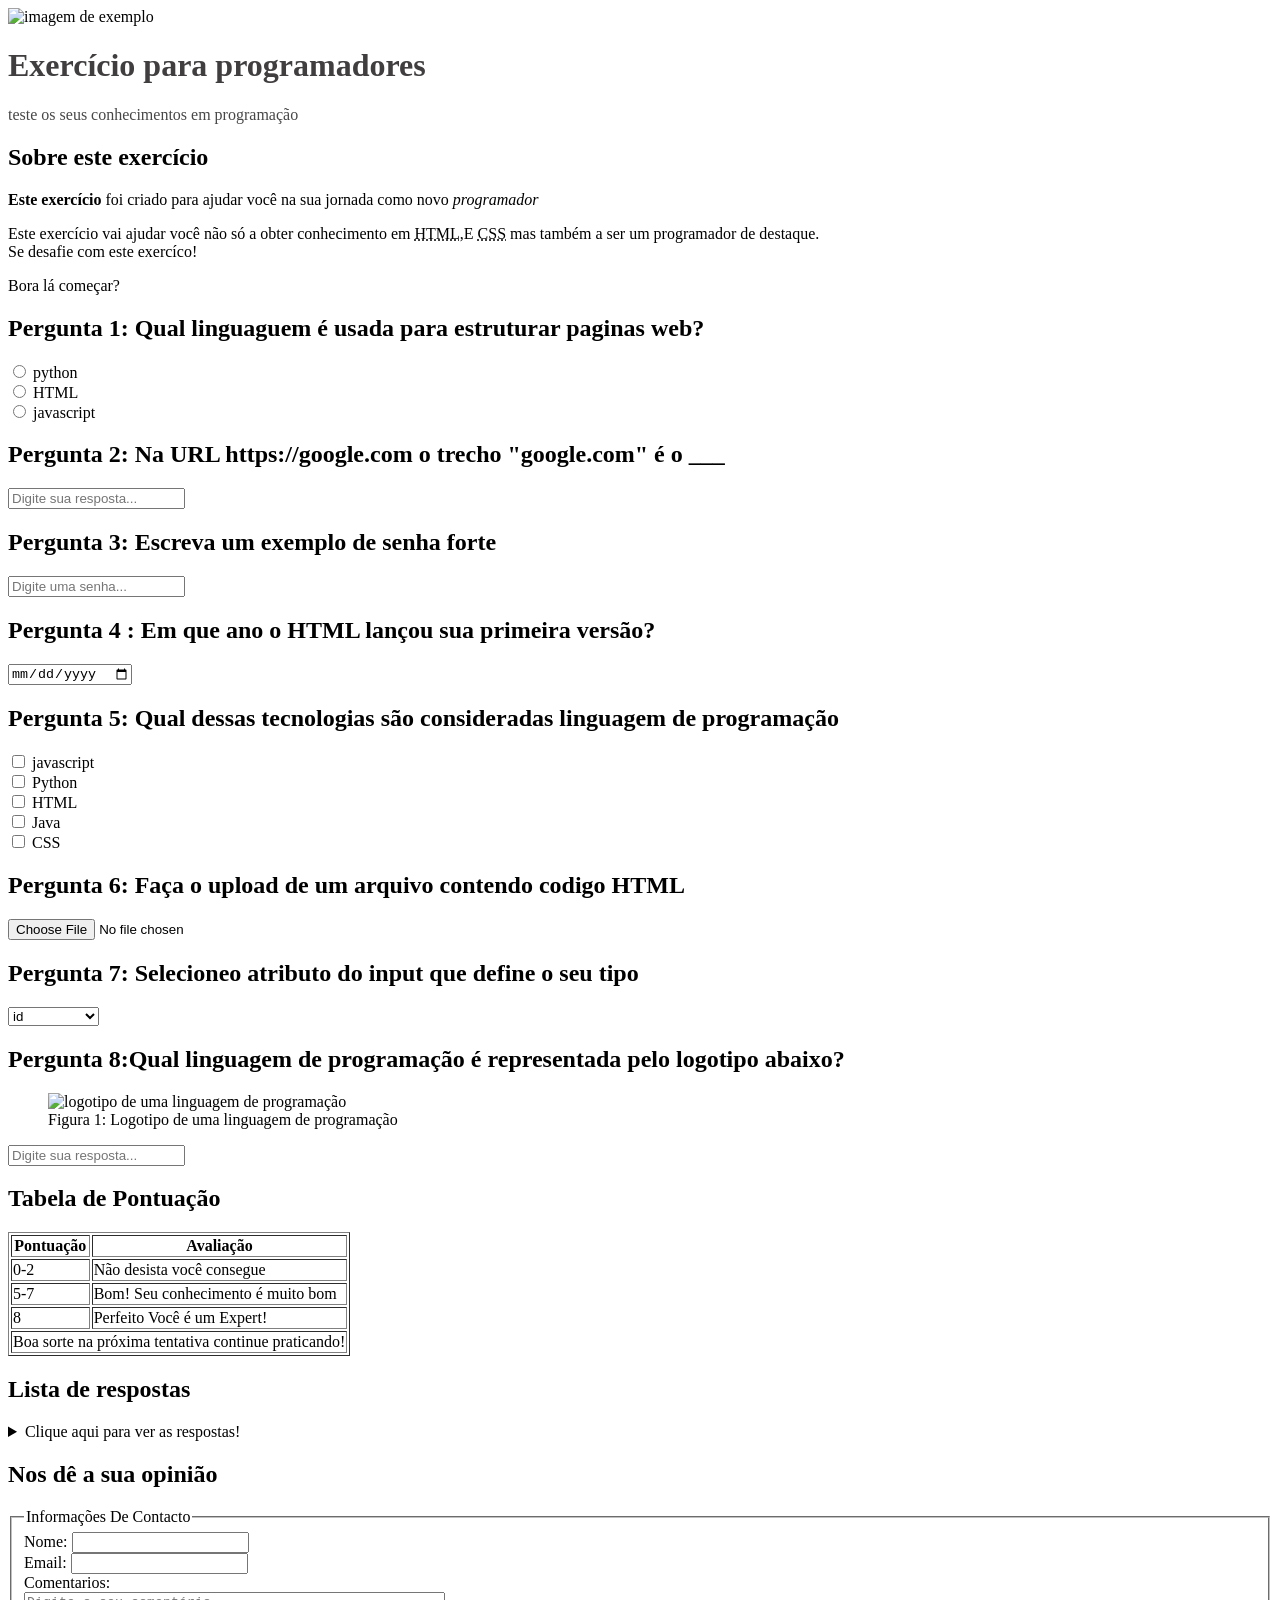
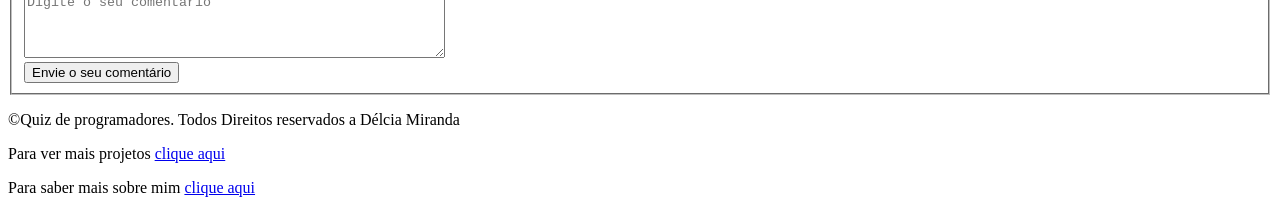
==== index.html @ cf63e983 "Add files via upload" ====
<!doctype html>
<html>
  <head>
    <title>Exercício para programadores</title>
    <meta
      name="description" content="Um exercício interativo para novos programadores"
    />
    <link rel="stylesheet" href="style.css">
  </head>
  <body>
    <header>
       <img src="progamação.png" alt="imagem de exemplo" class="header-img">
      <h1 style="color:rgb(64, 62, 62); font: size 60px; ">Exercício para programadores</h1>
      <p style="color: rgb(72, 71, 71)" >teste os seus conhecimentos em programação</p>
    </header>
    <main>
      <!--introdução as perguntas-->
      <section>
        <h2>Sobre este exercício</h2>
        <p>
          <strong>Este exercício</strong> foi criado para ajudar você na sua
          jornada como novo <em>programador</em>
        </p>
        <p>
          Este exercício vai ajudar você não só a obter conhecimento em
          <abbr title="hyper text markup language">HTML</abbr>,E
          <abbr title="cascading style sheets">CSS</abbr> mas também a ser um
          programador de destaque. <br />Se desafie com este exercíco!
        </p>
        <p>Bora lá começar?</p>
      </section>
      <!--Perguntas: multipla escolha-->
      <section>
        <h2>
          Pergunta 1: Qual linguaguem é usada para estruturar paginas web?
        </h2>
        <form>
          <input type="radio" value="python" id="p1a" name="pergunta 1" />
          <label for="p1a">python</label><br />
          <input type="radio" value="HTML" id="p1b" name="pergunta 1" />
          <label for="p1b">HTML</label><br />
          <input type="radio" value="javascript" id="p1c" name="pergunta 1" />
          <label for="p1c">javascript</label><br />
        </form>
      </section>
      <!--Pergunta 2:texto -->
      <section>
        <h2>
          Pergunta 2: Na URL https://google.com o trecho "google.com" é o ___
        </h2>
        <form>
          <input
            type="text"
            id="p2"
            name="pergunta2"
            placeholder="Digite sua resposta..."
          />
        </form>
      </section>
      <!--Pergunta 3: senha-->
      <section>
        <h2>Pergunta 3: Escreva um exemplo de senha forte</h2>
        <form>
          <input
            type="passeword"
            id="p3"
            name="pergunta3"
            placeholder="Digite uma senha..."
          />
        </form>
      </section>
      <!--Pergunta 4: -->
      <section>
        <h2>Pergunta 4 : Em que ano o HTML lançou sua primeira versão?</h2>
        <form>
          <input type="date" id="p4" name="pergunta 4" />
        </form>
      </section>
      <!--Pergunta 5-->
      <section>
        <h2>
          Pergunta 5: Qual dessas tecnologias são consideradas linguagem de
          programação
        </h2>
        <form>
          <input type="checkbox" id="p5a" name="Pergunta5" value="javascript" />
          <label for="p5a">javascript</label><br />
          <input type="checkbox" id="p5b" name="Pergunta5" value="python" />
          <label for="p5b">Python</label><br />
          <input type="checkbox" id="p5c" name="Pergunta5" value="HTML" />
          <label for="p5c">HTML</label><br />
          <input type="checkbox" id="p5d" name="Pergunta5" value="Java" />
          <label for="p5d">Java</label><br />
          <input type="checkbox" id="p5e" name="Pergunta5" value="CSS" />
          <label for="p5e">CSS</label><br />
        </form>
      </section>
      <!--Pergunta 6-->
      <section>
        <h2>Pergunta 6: Faça o upload de um arquivo contendo codigo HTML</h2>
        <form>
          <input type="file" id="p6" name="pergunta6" />
        </form>
      </section>
      <!--Pergunta 7-->
      <section>
        <h2>Pergunta 7: Selecioneo atributo do input que define o seu tipo</h2>
        <form>
          <select name="Pergunta7" id="p7">
            <option value="id">id</option>
            <option value="type">type</option>
            <option value="placeholder">placeholder</option>
            <option value="text">text</option>
          </select>
        </form>
      </section>
      <!--Pergunta 8:Imagem-->
      <section>
        <h2>Pergunta 8:Qual linguagem de programação é representada pelo logotipo abaixo?</h2>
        <figure>
          <img src="java.jpeg" alt="logotipo de uma linguagem de programação" class="content-img">
          <figcaption> Figura 1: Logotipo de uma linguagem de programação</figcaption>
          </figure>
        <input type="text" id="p8" name="pergunta8" placeholder="Digite sua resposta..."
      </section>
      <!--Tabela de Pontuação-->
      <section>
        <h2>Tabela de Pontuação</h2>
        <table border="1">
          <thead>
            <tr>
              <th>Pontuação</th>
              <th>Avaliação</th>
            </tr>
          </thead>
          <tbody>
          <tr>
            <td>0-2</td>
            <td>Não desista você consegue</td>
          </tr>
           <tr>
            <td>5-7</td>
            <td>Bom! Seu conhecimento é muito bom</td>
          </tr>
           <tr>
            <td>8</td>
            <td>Perfeito Você é um Expert!</td>
          </tr>
          </tbody>
          <tfoot>
            <tr>
              <td colspan="2"> Boa sorte na próxima tentativa continue praticando!</td> 
            </tr>
          </tfoot>
        </table>
      </section>
      <!--Listas de respostas-->
    <section>
        <h2>Lista de respostas</h2>
       <details>
        <summary>Clique aqui para ver as respostas!</summary>
         <ol>
          <li>HTML</li>
          <li>Dominio</li>
          <li>JScard23@</li>
          <li>1991</li>
          <li>Javascrip e Java</li>
          <li>Arquivo deve ter extenção .html</li>
          <li>Type</li>
           <li>A imagem é o logotipo da linguagem Java</li>
        </ol>
        </details>
    </section>
    <!--Formulário-->
    <section>
      <h2> Nos dê a sua opinião</h2>
      <form>
        <fieldset>
          <legend>Informações De Contacto</legend>
  <label for="nome">Nome:</label> 
<input type="text" id="nome" name="nome"><br>
<label for="email">Email:</label> 
<input type="email" id="email" name="email"><br>
<label for="Comentarios">Comentarios:</label> <br>
<textarea id="Comentarios" name="Comentarios" rows="4" cols="50" placeholder="Digite o seu comentário"></textarea><br>
<button onclick="alert('COMENTARIO ENVIADO')" > Envie o seu comentário</button>
       </fieldset>
      </form>
    </section>
    </main>
    <footer>
      <P class="footer-p">&copy;Quiz de programadores. Todos Direitos reservados a Délcia Miranda </P>
      <p class="footer-a">Para ver mais projetos <a href="https://github.com/delciamiranda24-cmyk" target="_blank"> clique aqui</a></p>
      <p class="footer-a">Para saber mais sobre mim <a href="http://127.0.0.1:5500/CV%20ONLINE.html" target="_blank"> clique aqui</a></p>
    </footer>
  </body>
</html>
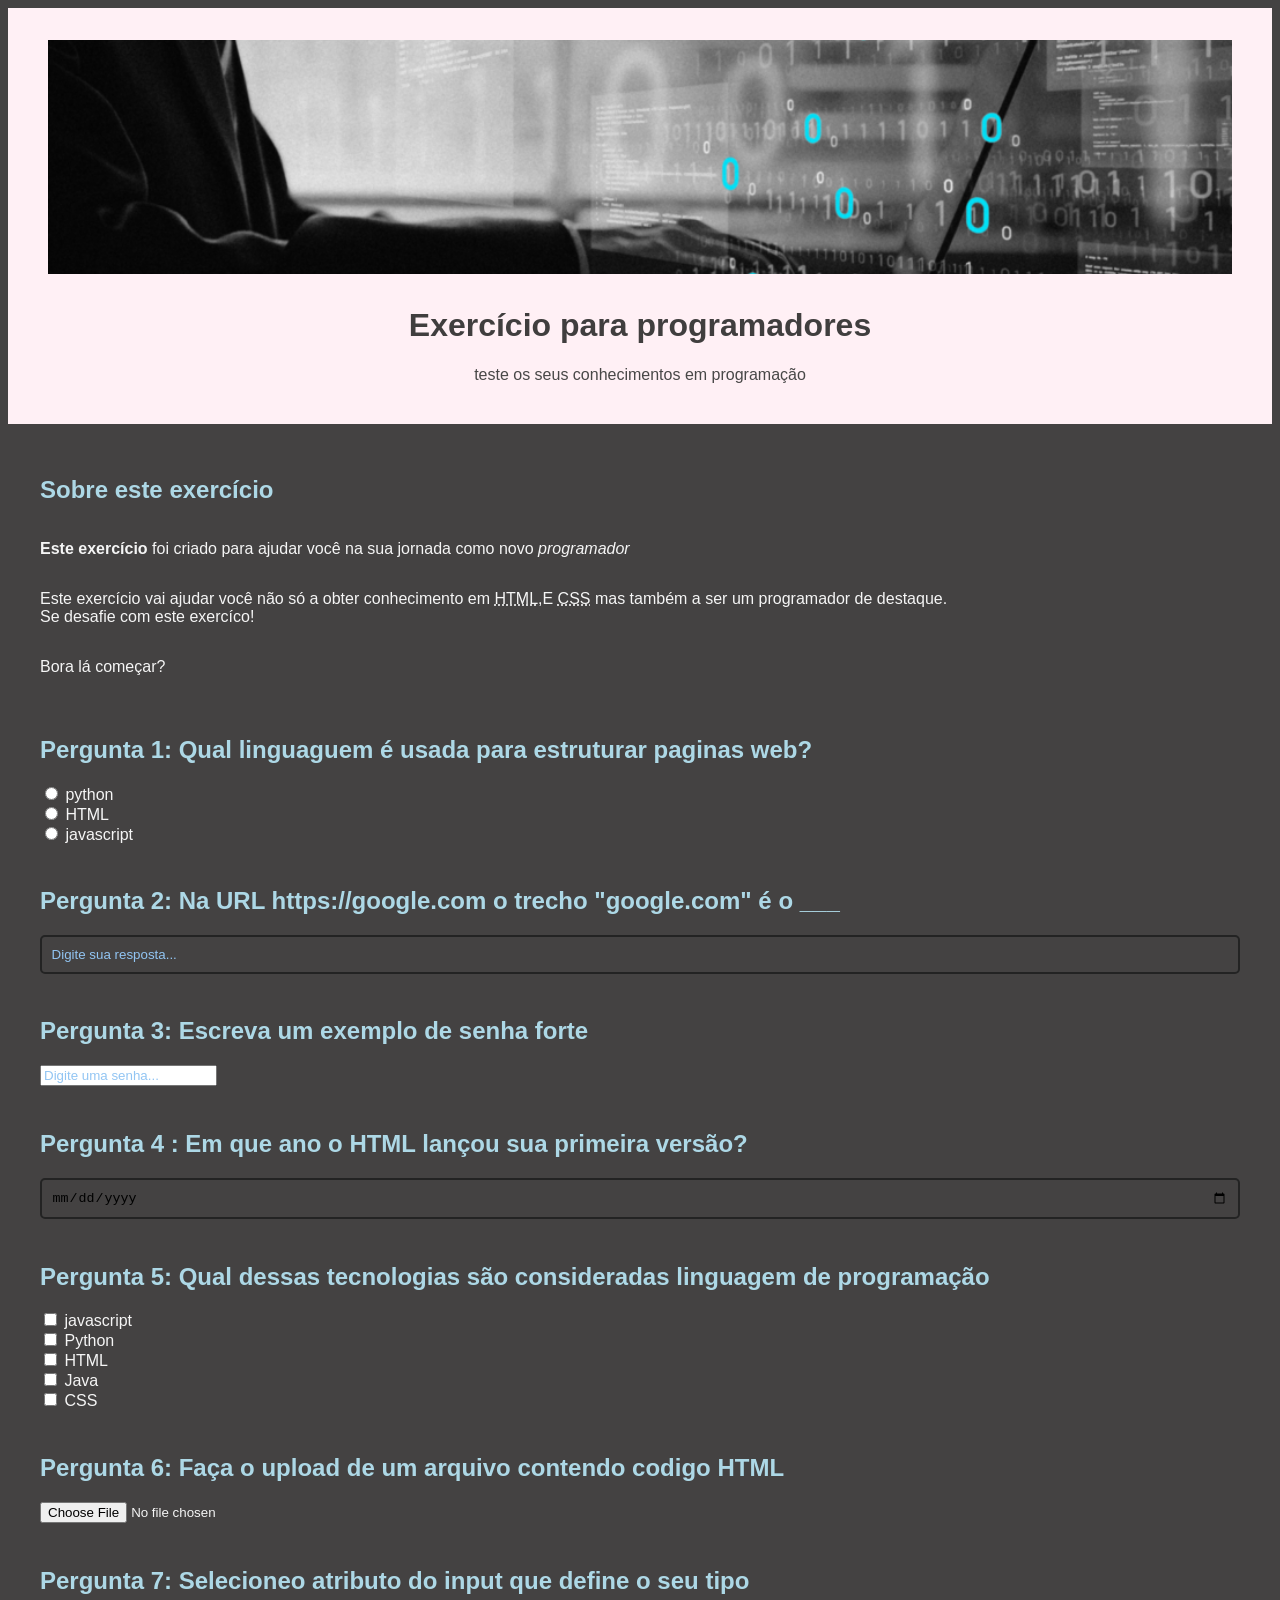
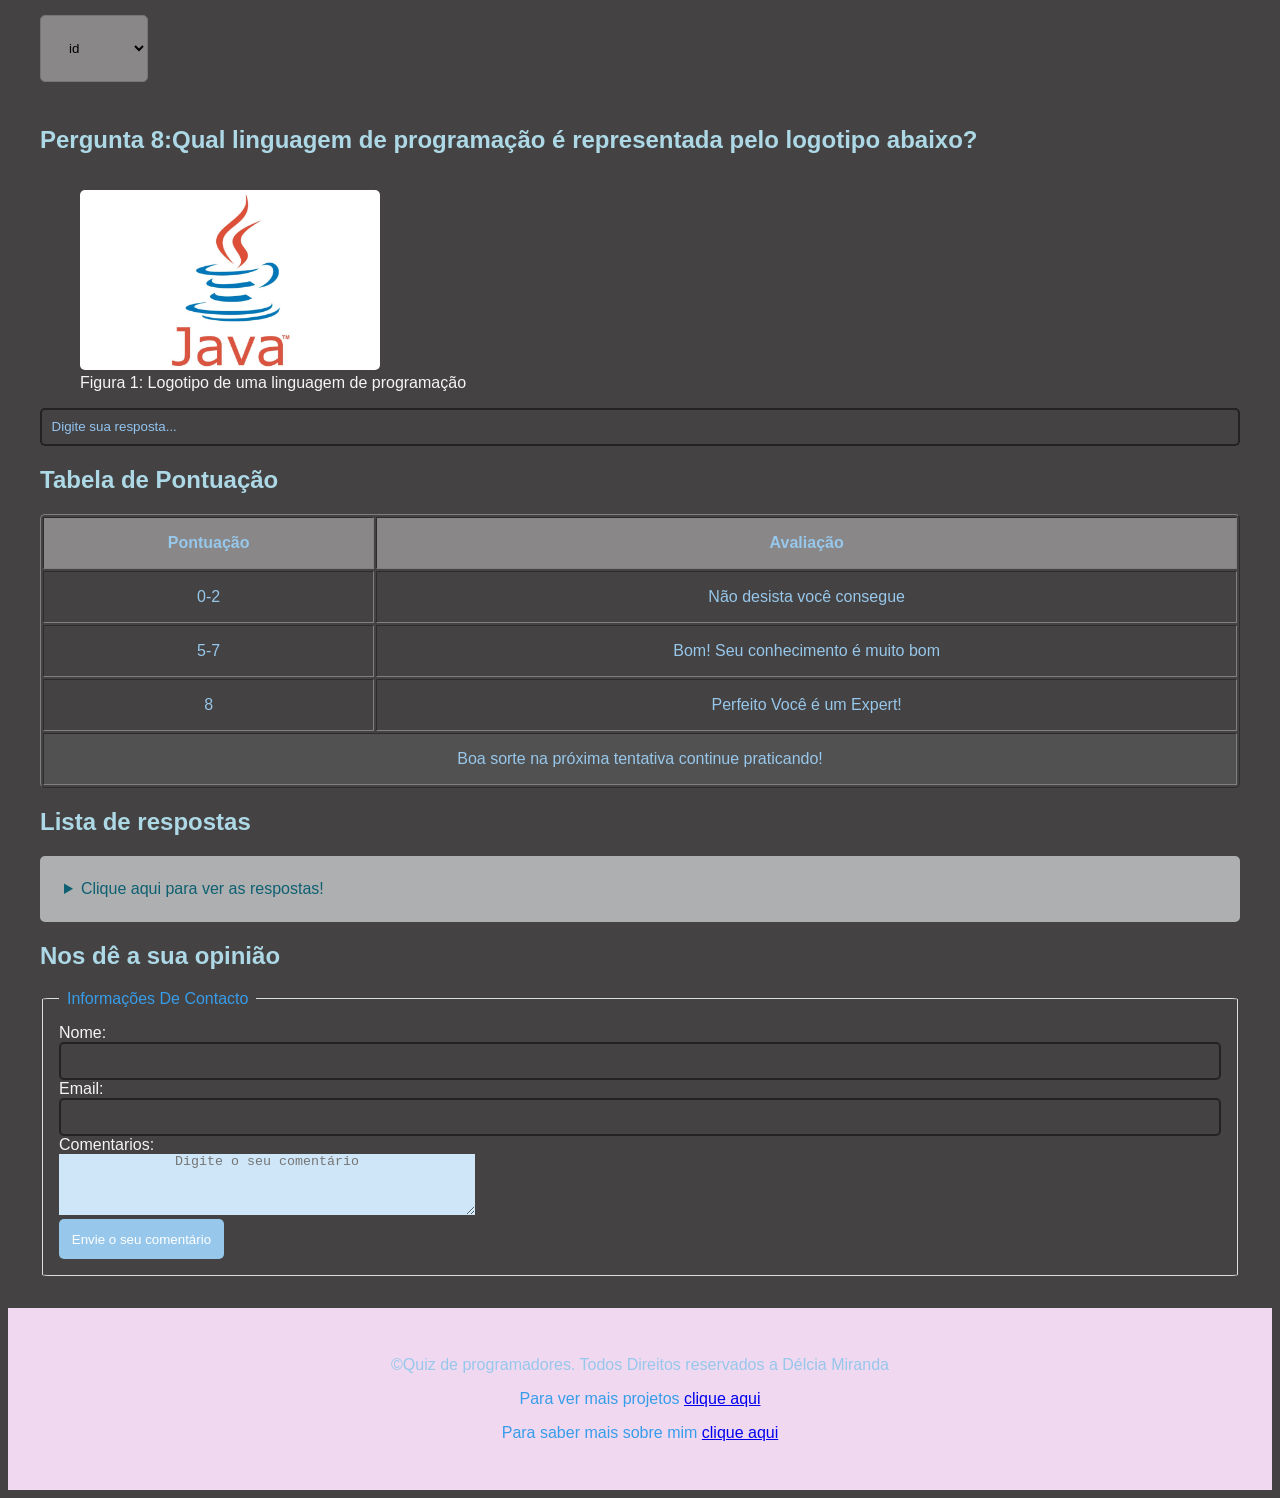
==== commit 111ddfb6: "primeiro commit" ====
--- a/index.html
+++ b/index.html
@@ -1,197 +1,197 @@
-<!doctype html>
-<html>
-  <head>
-    <title>Exercício para programadores</title>
-    <meta
-      name="description" content="Um exercício interativo para novos programadores"
-    />
-    <link rel="stylesheet" href="style.css">
-  </head>
-  <body>
-    <header>
-       <img src="progamação.png" alt="imagem de exemplo" class="header-img">
-      <h1 style="color:rgb(64, 62, 62); font: size 60px; ">Exercício para programadores</h1>
-      <p style="color: rgb(72, 71, 71)" >teste os seus conhecimentos em programação</p>
-    </header>
-    <main>
-      <!--introdução as perguntas-->
-      <section>
-        <h2>Sobre este exercício</h2>
-        <p>
-          <strong>Este exercício</strong> foi criado para ajudar você na sua
-          jornada como novo <em>programador</em>
-        </p>
-        <p>
-          Este exercício vai ajudar você não só a obter conhecimento em
-          <abbr title="hyper text markup language">HTML</abbr>,E
-          <abbr title="cascading style sheets">CSS</abbr> mas também a ser um
-          programador de destaque. <br />Se desafie com este exercíco!
-        </p>
-        <p>Bora lá começar?</p>
-      </section>
-      <!--Perguntas: multipla escolha-->
-      <section>
-        <h2>
-          Pergunta 1: Qual linguaguem é usada para estruturar paginas web?
-        </h2>
-        <form>
-          <input type="radio" value="python" id="p1a" name="pergunta 1" />
-          <label for="p1a">python</label><br />
-          <input type="radio" value="HTML" id="p1b" name="pergunta 1" />
-          <label for="p1b">HTML</label><br />
-          <input type="radio" value="javascript" id="p1c" name="pergunta 1" />
-          <label for="p1c">javascript</label><br />
-        </form>
-      </section>
-      <!--Pergunta 2:texto -->
-      <section>
-        <h2>
-          Pergunta 2: Na URL https://google.com o trecho "google.com" é o ___
-        </h2>
-        <form>
-          <input
-            type="text"
-            id="p2"
-            name="pergunta2"
-            placeholder="Digite sua resposta..."
-          />
-        </form>
-      </section>
-      <!--Pergunta 3: senha-->
-      <section>
-        <h2>Pergunta 3: Escreva um exemplo de senha forte</h2>
-        <form>
-          <input
-            type="passeword"
-            id="p3"
-            name="pergunta3"
-            placeholder="Digite uma senha..."
-          />
-        </form>
-      </section>
-      <!--Pergunta 4: -->
-      <section>
-        <h2>Pergunta 4 : Em que ano o HTML lançou sua primeira versão?</h2>
-        <form>
-          <input type="date" id="p4" name="pergunta 4" />
-        </form>
-      </section>
-      <!--Pergunta 5-->
-      <section>
-        <h2>
-          Pergunta 5: Qual dessas tecnologias são consideradas linguagem de
-          programação
-        </h2>
-        <form>
-          <input type="checkbox" id="p5a" name="Pergunta5" value="javascript" />
-          <label for="p5a">javascript</label><br />
-          <input type="checkbox" id="p5b" name="Pergunta5" value="python" />
-          <label for="p5b">Python</label><br />
-          <input type="checkbox" id="p5c" name="Pergunta5" value="HTML" />
-          <label for="p5c">HTML</label><br />
-          <input type="checkbox" id="p5d" name="Pergunta5" value="Java" />
-          <label for="p5d">Java</label><br />
-          <input type="checkbox" id="p5e" name="Pergunta5" value="CSS" />
-          <label for="p5e">CSS</label><br />
-        </form>
-      </section>
-      <!--Pergunta 6-->
-      <section>
-        <h2>Pergunta 6: Faça o upload de um arquivo contendo codigo HTML</h2>
-        <form>
-          <input type="file" id="p6" name="pergunta6" />
-        </form>
-      </section>
-      <!--Pergunta 7-->
-      <section>
-        <h2>Pergunta 7: Selecioneo atributo do input que define o seu tipo</h2>
-        <form>
-          <select name="Pergunta7" id="p7">
-            <option value="id">id</option>
-            <option value="type">type</option>
-            <option value="placeholder">placeholder</option>
-            <option value="text">text</option>
-          </select>
-        </form>
-      </section>
-      <!--Pergunta 8:Imagem-->
-      <section>
-        <h2>Pergunta 8:Qual linguagem de programação é representada pelo logotipo abaixo?</h2>
-        <figure>
-          <img src="java.jpeg" alt="logotipo de uma linguagem de programação" class="content-img">
-          <figcaption> Figura 1: Logotipo de uma linguagem de programação</figcaption>
-          </figure>
-        <input type="text" id="p8" name="pergunta8" placeholder="Digite sua resposta..."
-      </section>
-      <!--Tabela de Pontuação-->
-      <section>
-        <h2>Tabela de Pontuação</h2>
-        <table border="1">
-          <thead>
-            <tr>
-              <th>Pontuação</th>
-              <th>Avaliação</th>
-            </tr>
-          </thead>
-          <tbody>
-          <tr>
-            <td>0-2</td>
-            <td>Não desista você consegue</td>
-          </tr>
-           <tr>
-            <td>5-7</td>
-            <td>Bom! Seu conhecimento é muito bom</td>
-          </tr>
-           <tr>
-            <td>8</td>
-            <td>Perfeito Você é um Expert!</td>
-          </tr>
-          </tbody>
-          <tfoot>
-            <tr>
-              <td colspan="2"> Boa sorte na próxima tentativa continue praticando!</td> 
-            </tr>
-          </tfoot>
-        </table>
-      </section>
-      <!--Listas de respostas-->
-    <section>
-        <h2>Lista de respostas</h2>
-       <details>
-        <summary>Clique aqui para ver as respostas!</summary>
-         <ol>
-          <li>HTML</li>
-          <li>Dominio</li>
-          <li>JScard23@</li>
-          <li>1991</li>
-          <li>Javascrip e Java</li>
-          <li>Arquivo deve ter extenção .html</li>
-          <li>Type</li>
-           <li>A imagem é o logotipo da linguagem Java</li>
-        </ol>
-        </details>
-    </section>
-    <!--Formulário-->
-    <section>
-      <h2> Nos dê a sua opinião</h2>
-      <form>
-        <fieldset>
-          <legend>Informações De Contacto</legend>
-  <label for="nome">Nome:</label> 
-<input type="text" id="nome" name="nome"><br>
-<label for="email">Email:</label> 
-<input type="email" id="email" name="email"><br>
-<label for="Comentarios">Comentarios:</label> <br>
-<textarea id="Comentarios" name="Comentarios" rows="4" cols="50" placeholder="Digite o seu comentário"></textarea><br>
-<button onclick="alert('COMENTARIO ENVIADO')" > Envie o seu comentário</button>
-       </fieldset>
-      </form>
-    </section>
-    </main>
-    <footer>
-      <P class="footer-p">&copy;Quiz de programadores. Todos Direitos reservados a Délcia Miranda </P>
-      <p class="footer-a">Para ver mais projetos <a href="https://github.com/delciamiranda24-cmyk" target="_blank"> clique aqui</a></p>
-      <p class="footer-a">Para saber mais sobre mim <a href="http://127.0.0.1:5500/CV%20ONLINE.html" target="_blank"> clique aqui</a></p>
-    </footer>
-  </body>
-</html>
+<!doctype html>
+<html>
+  <head>
+    <title>Exercício para programadores</title>
+    <meta
+      name="description" content="Um exercício interativo para novos programadores"
+    />
+    <link rel="stylesheet" href="style.css">
+  </head>
+  <body>
+    <header>
+       <img src="progamação.png" alt="imagem de exemplo" class="header-img">
+      <h1 style="color:rgb(64, 62, 62); font: size 60px; ">Exercício para programadores</h1>
+      <p style="color: rgb(72, 71, 71)" >teste os seus conhecimentos em programação</p>
+    </header>
+    <main>
+      <!--introdução as perguntas-->
+      <section>
+        <h2>Sobre este exercício</h2>
+        <p>
+          <strong>Este exercício</strong> foi criado para ajudar você na sua
+          jornada como novo <em>programador</em>
+        </p>
+        <p>
+          Este exercício vai ajudar você não só a obter conhecimento em
+          <abbr title="hyper text markup language">HTML</abbr>,E
+          <abbr title="cascading style sheets">CSS</abbr> mas também a ser um
+          programador de destaque. <br />Se desafie com este exercíco!
+        </p>
+        <p>Bora lá começar?</p>
+      </section>
+      <!--Perguntas: multipla escolha-->
+      <section>
+        <h2>
+          Pergunta 1: Qual linguaguem é usada para estruturar paginas web?
+        </h2>
+        <form>
+          <input type="radio" value="python" id="p1a" name="pergunta 1" />
+          <label for="p1a">python</label><br />
+          <input type="radio" value="HTML" id="p1b" name="pergunta 1" />
+          <label for="p1b">HTML</label><br />
+          <input type="radio" value="javascript" id="p1c" name="pergunta 1" />
+          <label for="p1c">javascript</label><br />
+        </form>
+      </section>
+      <!--Pergunta 2:texto -->
+      <section>
+        <h2>
+          Pergunta 2: Na URL https://google.com o trecho "google.com" é o ___
+        </h2>
+        <form>
+          <input
+            type="text"
+            id="p2"
+            name="pergunta2"
+            placeholder="Digite sua resposta..."
+          />
+        </form>
+      </section>
+      <!--Pergunta 3: senha-->
+      <section>
+        <h2>Pergunta 3: Escreva um exemplo de senha forte</h2>
+        <form>
+          <input
+            type="passeword"
+            id="p3"
+            name="pergunta3"
+            placeholder="Digite uma senha..."
+          />
+        </form>
+      </section>
+      <!--Pergunta 4: -->
+      <section>
+        <h2>Pergunta 4 : Em que ano o HTML lançou sua primeira versão?</h2>
+        <form>
+          <input type="date" id="p4" name="pergunta 4" />
+        </form>
+      </section>
+      <!--Pergunta 5-->
+      <section>
+        <h2>
+          Pergunta 5: Qual dessas tecnologias são consideradas linguagem de
+          programação
+        </h2>
+        <form>
+          <input type="checkbox" id="p5a" name="Pergunta5" value="javascript" />
+          <label for="p5a">javascript</label><br />
+          <input type="checkbox" id="p5b" name="Pergunta5" value="python" />
+          <label for="p5b">Python</label><br />
+          <input type="checkbox" id="p5c" name="Pergunta5" value="HTML" />
+          <label for="p5c">HTML</label><br />
+          <input type="checkbox" id="p5d" name="Pergunta5" value="Java" />
+          <label for="p5d">Java</label><br />
+          <input type="checkbox" id="p5e" name="Pergunta5" value="CSS" />
+          <label for="p5e">CSS</label><br />
+        </form>
+      </section>
+      <!--Pergunta 6-->
+      <section>
+        <h2>Pergunta 6: Faça o upload de um arquivo contendo codigo HTML</h2>
+        <form>
+          <input type="file" id="p6" name="pergunta6" />
+        </form>
+      </section>
+      <!--Pergunta 7-->
+      <section>
+        <h2>Pergunta 7: Selecioneo atributo do input que define o seu tipo</h2>
+        <form>
+          <select name="Pergunta7" id="p7">
+            <option value="id">id</option>
+            <option value="type">type</option>
+            <option value="placeholder">placeholder</option>
+            <option value="text">text</option>
+          </select>
+        </form>
+      </section>
+      <!--Pergunta 8:Imagem-->
+      <section>
+        <h2>Pergunta 8:Qual linguagem de programação é representada pelo logotipo abaixo?</h2>
+        <figure>
+          <img src="java.jpeg" alt="logotipo de uma linguagem de programação" class="content-img">
+          <figcaption> Figura 1: Logotipo de uma linguagem de programação</figcaption>
+          </figure>
+        <input type="text" id="p8" name="pergunta8" placeholder="Digite sua resposta..."
+      </section>
+      <!--Tabela de Pontuação-->
+      <section>
+        <h2>Tabela de Pontuação</h2>
+        <table border="1">
+          <thead>
+            <tr>
+              <th>Pontuação</th>
+              <th>Avaliação</th>
+            </tr>
+          </thead>
+          <tbody>
+          <tr>
+            <td>0-2</td>
+            <td>Não desista você consegue</td>
+          </tr>
+           <tr>
+            <td>5-7</td>
+            <td>Bom! Seu conhecimento é muito bom</td>
+          </tr>
+           <tr>
+            <td>8</td>
+            <td>Perfeito Você é um Expert!</td>
+          </tr>
+          </tbody>
+          <tfoot>
+            <tr>
+              <td colspan="2"> Boa sorte na próxima tentativa continue praticando!</td> 
+            </tr>
+          </tfoot>
+        </table>
+      </section>
+      <!--Listas de respostas-->
+    <section>
+        <h2>Lista de respostas</h2>
+       <details>
+        <summary>Clique aqui para ver as respostas!</summary>
+         <ol>
+          <li>HTML</li>
+          <li>Dominio</li>
+          <li>JScard23@</li>
+          <li>1991</li>
+          <li>Javascrip e Java</li>
+          <li>Arquivo deve ter extenção .html</li>
+          <li>Type</li>
+           <li>A imagem é o logotipo da linguagem Java</li>
+        </ol>
+        </details>
+    </section>
+    <!--Formulário-->
+    <section>
+      <h2> Nos dê a sua opinião</h2>
+      <form>
+        <fieldset>
+          <legend>Informações De Contacto</legend>
+  <label for="nome">Nome:</label> 
+<input type="text" id="nome" name="nome"><br>
+<label for="email">Email:</label> 
+<input type="email" id="email" name="email"><br>
+<label for="Comentarios">Comentarios:</label> <br>
+<textarea id="Comentarios" name="Comentarios" rows="4" cols="50" placeholder="Digite o seu comentário"></textarea><br>
+<button onclick="alert('COMENTARIO ENVIADO')" > Envie o seu comentário</button>
+       </fieldset>
+      </form>
+    </section>
+    </main>
+    <footer>
+      <P class="footer-p">&copy;Quiz de programadores. Todos Direitos reservados a Délcia Miranda </P>
+      <p class="footer-a">Para ver mais projetos <a href="https://github.com/delciamiranda24-cmyk" target="_blank"> clique aqui</a></p>
+      <p class="footer-a">Para saber mais sobre mim <a href="http://127.0.0.1:5500/CV%20ONLINE.html" target="_blank"> clique aqui</a></p>
+    </footer>
+  </body>
+</html>
--- a/style.css
+++ b/style.css
@@ -0,0 +1,143 @@
+* {
+  margin: 1;
+  padding: 2;
+  box-sizing: border-box;
+}
+body {
+  background-color: rgb(68, 66, 66);
+  color: whitesmoke;
+  font-family: Arial, Helvetica, sans-serif;
+  font-weight: 400;
+}
+header {
+  padding: 1.5rem;
+  background-color: lavenderblush;
+  text-align: center;
+}
+.header-img {
+  width: 1200px;
+  height: 250px;
+  object-fit: cover;
+  padding: 0.5rem;
+}
+figure .content-img {
+  width: 300px;
+  height: auto;
+}
+main {
+  padding: 2rem;
+  display: flex;
+  flex-direction: column;
+  gap: 1.5rem;
+}
+section {
+  display: flex;
+  flex-direction: column;
+}
+h2 {
+  color: lightblue;
+  font: size 1.2em;
+}
+input[type="radio"],
+input[type="checkbox"] {
+  accent-color: #232323;
+}
+input[type="text"],
+input[type="password"],
+input[type="date"],
+input[type="email"] {
+  width: 100%;
+  padding: 0.6rem;
+  border: 2px solid #232323;
+  outline: none;
+  border-radius: 5px;
+  background-color: transparent;
+}
+input::placeholder {
+  color: rgb(146, 197, 243);
+}
+select {
+  cursor: pointer;
+  background-color: #898787;
+  border-radius: 5px;
+  padding: 1.5rem;
+  width: 9%;
+}
+img {
+  width: 5rem;
+  border-radius: 5px;
+}
+table {
+  width: 100%;
+  border-radius: 5px;
+}
+th {
+  background-color: #898787;
+  padding: 1rem;
+  color: #97c7eb;
+  text-align: center;
+}
+td {
+  color: #97c7eb;
+  padding: 1rem;
+  text-align: center;
+}
+tfoot td {
+  background-color: #525151;
+  padding: 1rem;
+  color: #97c7eb;
+  text-align: center;
+}
+details {
+  background-color: #adafb0;
+  border-radius: 5px;
+  padding: 1rem;
+}
+summary {
+  color: #0e6072;
+  margin: 0.5rem;
+  cursor: pointer;
+}
+ol {
+  margin-left: 1.5rem;
+  color: #dcdfe0;
+}
+ol li {
+  padding: 0.2rem;
+}
+fieldset {
+  border: 0.5px solid #dcdfe0;
+  border-radius: 0.5%;
+  padding: 1rem;
+}
+legend {
+  color: #379dea;
+  padding: 0 0.5rem;
+}
+textarea {
+  background-color: #cee6f8;
+  border: #379dea;
+  outline: none;
+  text-align: center;
+  padding: 0.5px;
+}
+button {
+  border: none;
+  padding: 0.8rem;
+  background-color: #97c7eb;
+  color: #ffffff;
+  border-radius: 5px;
+  cursor: pointer;
+}
+footer {
+  background-color: rgb(240, 217, 240);
+  padding: 2rem;
+  text-align: center;
+}
+.footer-p {
+  color: #97c7eb;
+}
+.footer-a {
+  text-decoration: #cee6f8;
+  color: #379dea;
+}
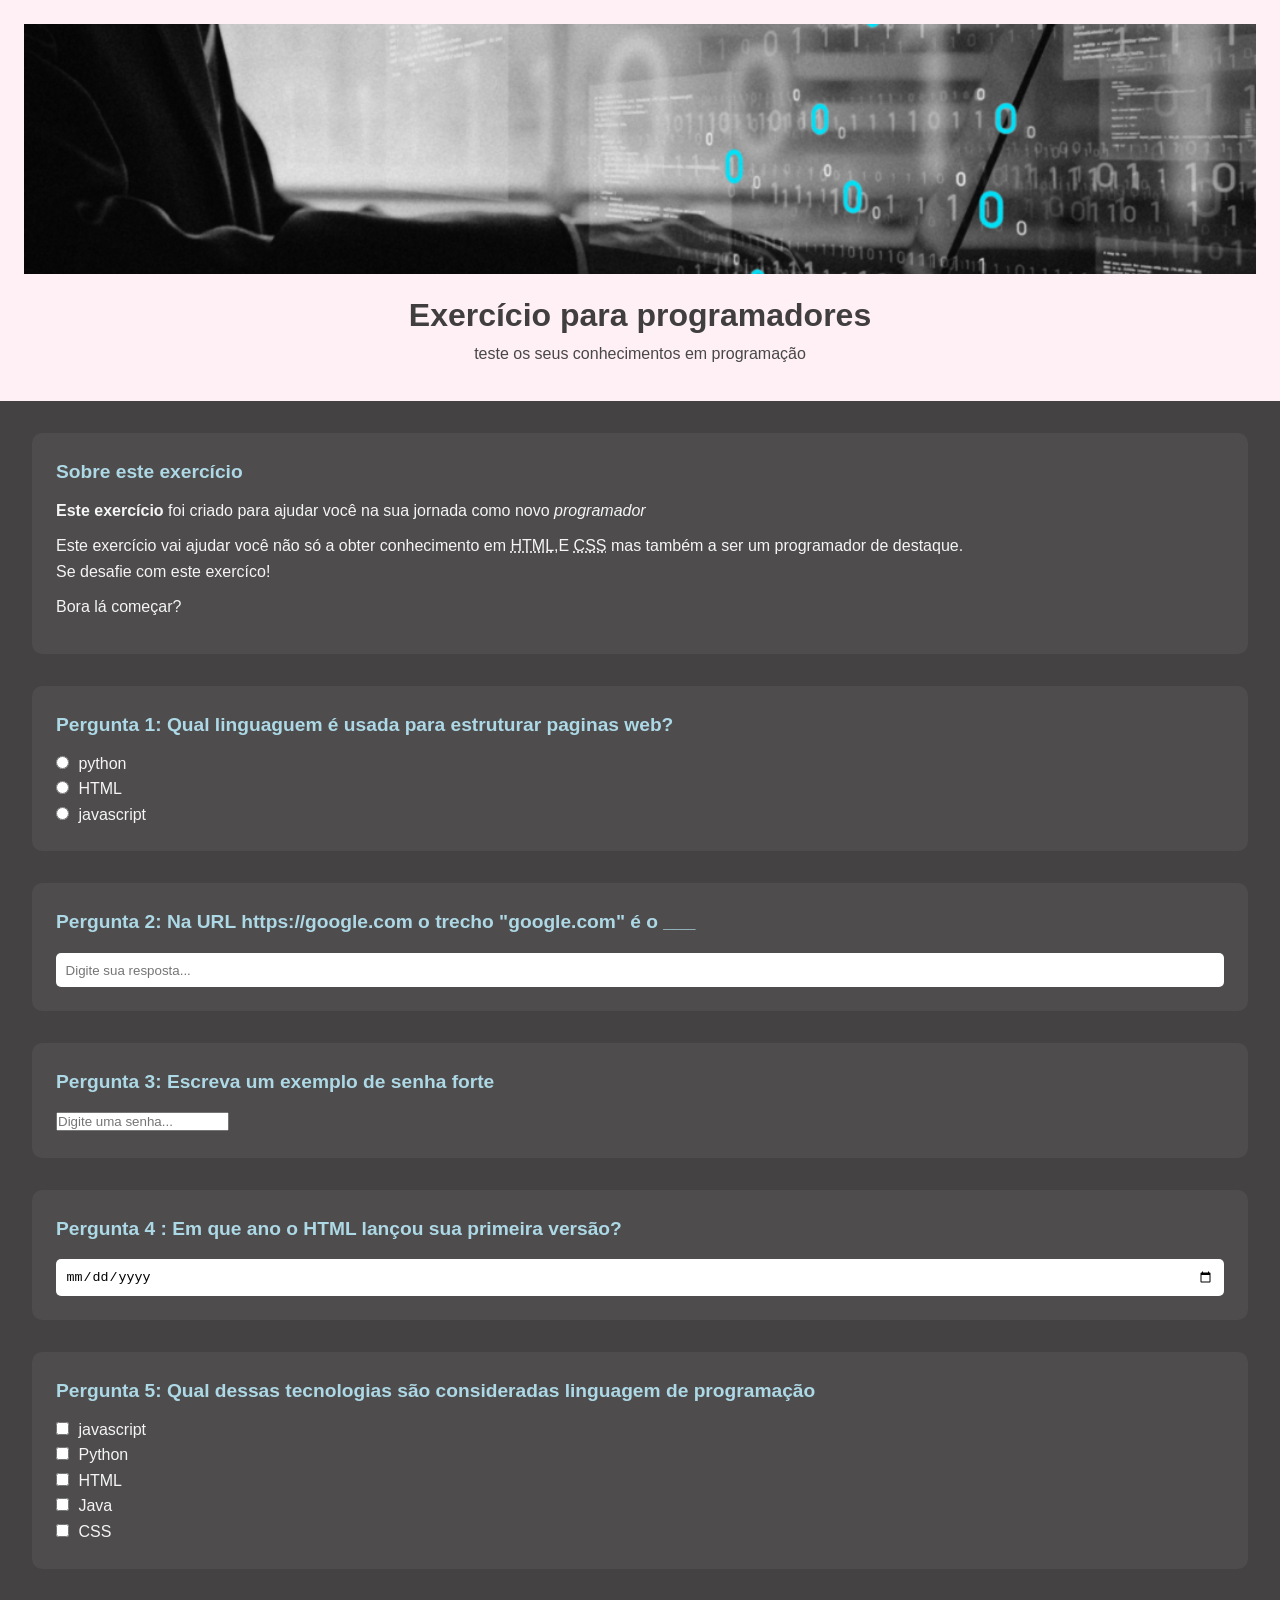
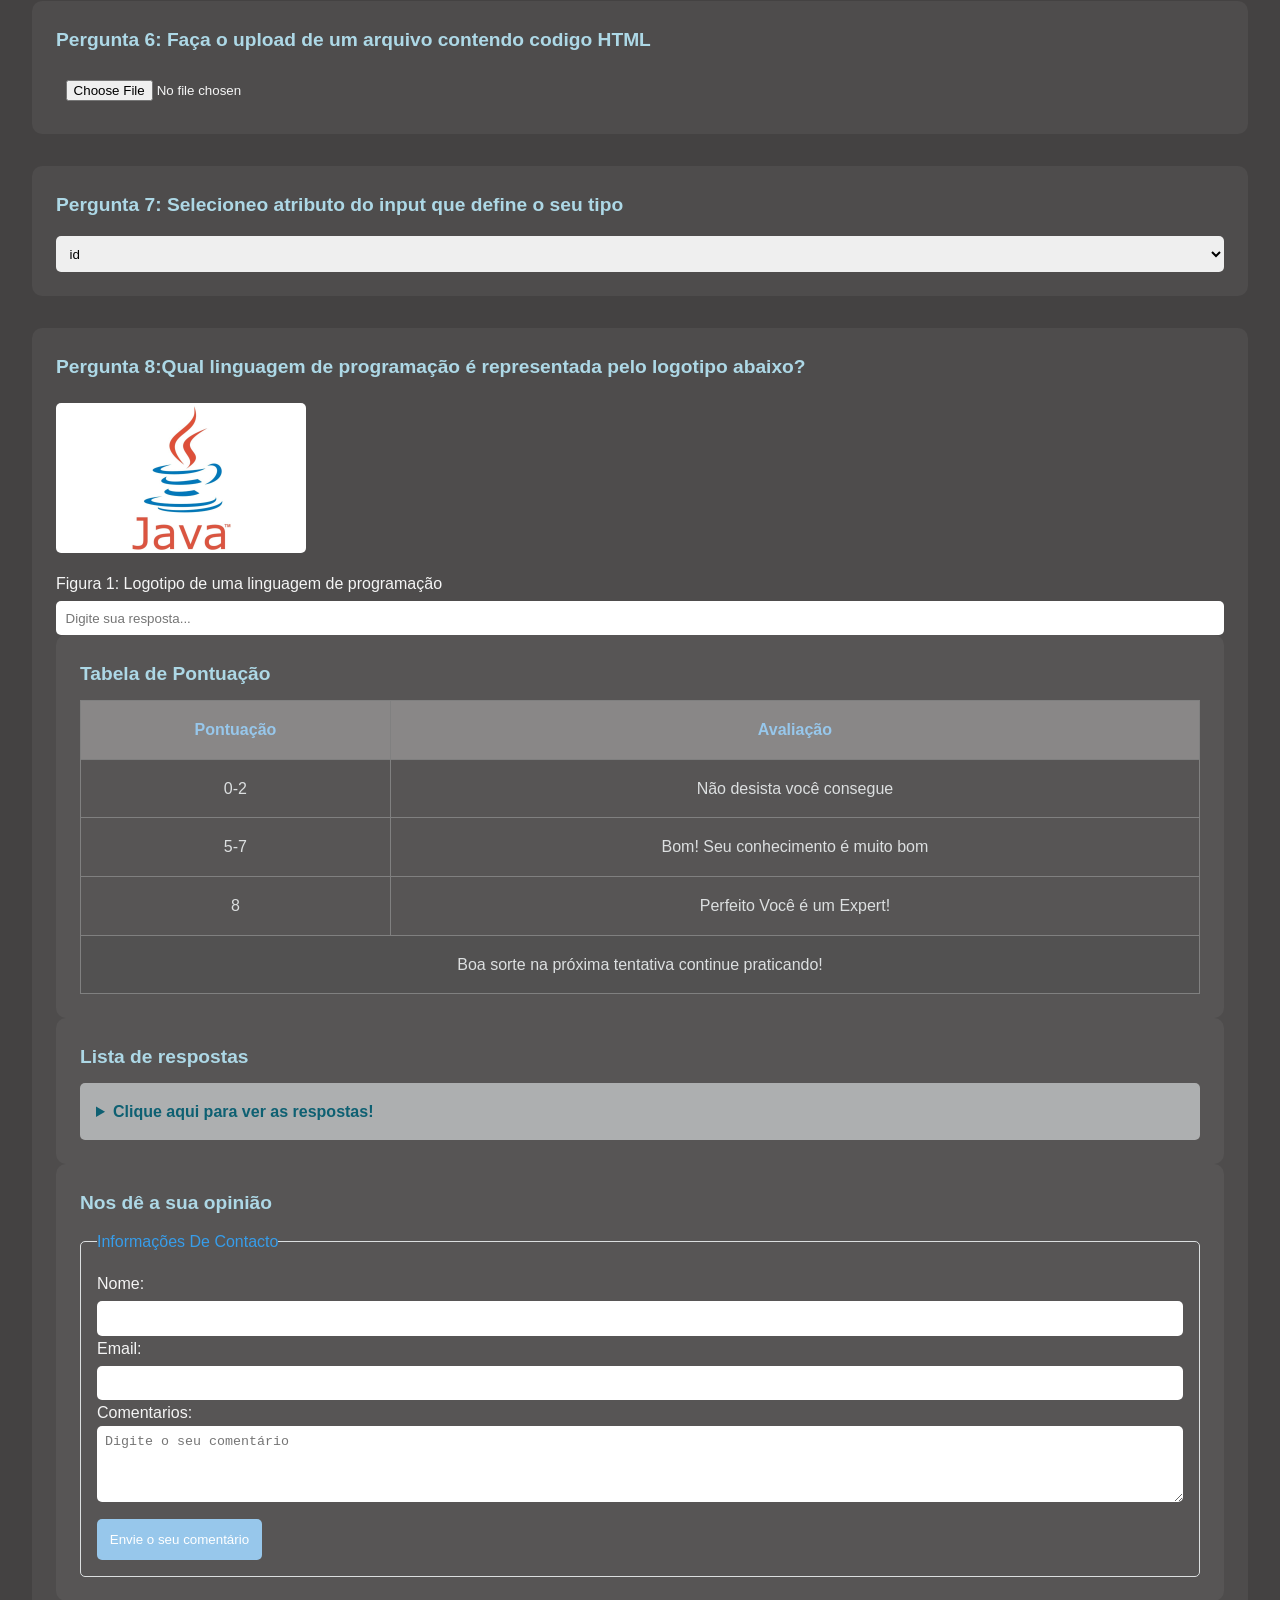
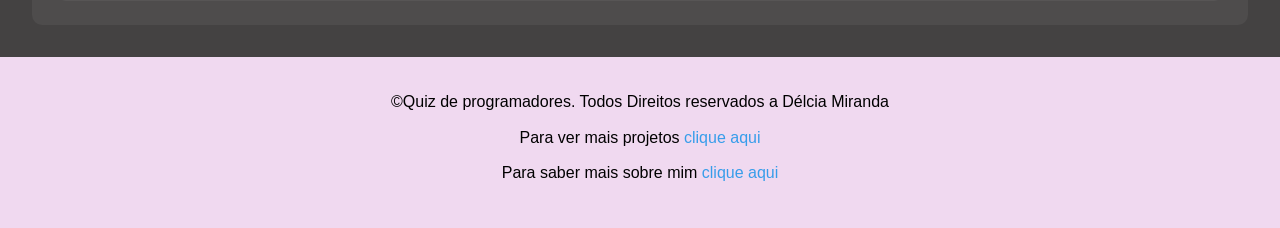
==== commit 16f21b25: "atualização do site para programadores" ====
--- a/index.html
+++ b/index.html
@@ -191,7 +191,7 @@
     <footer>
       <P class="footer-p">&copy;Quiz de programadores. Todos Direitos reservados a Délcia Miranda </P>
       <p class="footer-a">Para ver mais projetos <a href="https://github.com/delciamiranda24-cmyk" target="_blank"> clique aqui</a></p>
-      <p class="footer-a">Para saber mais sobre mim <a href="http://127.0.0.1:5500/CV%20ONLINE.html" target="_blank"> clique aqui</a></p>
+      <p class="footer-a">Para saber mais sobre mim <a href="https://delciamiranda24-cmyk.github.io/portfolio-frontend/CV-ONLINE.html" target="_blank"> clique aqui</a></p>
     </footer>
   </body>
 </html>
--- a/style.css
+++ b/style.css
@@ -1,143 +1,187 @@
+/* RESET BÁSICO */
 * {
-  margin: 1;
-  padding: 2;
+  margin: 0;
+  padding: 0;
   box-sizing: border-box;
 }
+
+/* BASE */
 body {
   background-color: rgb(68, 66, 66);
   color: whitesmoke;
   font-family: Arial, Helvetica, sans-serif;
-  font-weight: 400;
+  line-height: 1.6;
 }
+
+/* HEADER */
 header {
+  text-align: center;
   padding: 1.5rem;
   background-color: lavenderblush;
-  text-align: center;
 }
+
+/* IMAGEM BANNER (TOPO) */
 .header-img {
-  width: 1200px;
+  width: 100%;
+  max-width: 100%;
   height: 250px;
   object-fit: cover;
-  padding: 0.5rem;
+  display: block;
+  margin-bottom: 1rem;
 }
-figure .content-img {
-  width: 300px;
-  height: auto;
-}
+
+/* MAIN */
 main {
   padding: 2rem;
   display: flex;
   flex-direction: column;
-  gap: 1.5rem;
+  gap: 2rem;
 }
+
+/* SECTIONS */
 section {
-  display: flex;
-  flex-direction: column;
+  background: rgba(255, 255, 255, 0.05);
+  padding: 1.5rem;
+  border-radius: 10px;
 }
+
+/* TITULOS */
+h1 {
+  color: rgb(64, 62, 62);
+  font-size: 2rem;
+}
+
 h2 {
   color: lightblue;
-  font: size 1.2em;
+  font-size: 1.2rem;
+  margin-bottom: 10px;
 }
-input[type="radio"],
-input[type="checkbox"] {
-  accent-color: #232323;
+
+/* TEXTO */
+p {
+  margin-bottom: 10px;
 }
+
+/* INPUTS */
 input[type="text"],
 input[type="password"],
 input[type="date"],
-input[type="email"] {
+input[type="email"],
+input[type="file"],
+select {
   width: 100%;
   padding: 0.6rem;
-  border: 2px solid #232323;
+  border-radius: 5px;
+  border: none;
   outline: none;
+  margin-top: 5px;
+}
+
+/* RADIO E CHECKBOX */
+input[type="radio"],
+input[type="checkbox"] {
+  margin-right: 5px;
+  accent-color: #232323;
+}
+
+/* FIGURA */
+.content-img {
+  width: 250px;
+  max-width: 100%;
   border-radius: 5px;
-  background-color: transparent;
+  margin: 10px 0;
 }
-input::placeholder {
-  color: rgb(146, 197, 243);
-}
-select {
-  cursor: pointer;
-  background-color: #898787;
-  border-radius: 5px;
-  padding: 1.5rem;
-  width: 9%;
-}
-img {
-  width: 5rem;
-  border-radius: 5px;
-}
+
+/* TABELA */
 table {
   width: 100%;
-  border-radius: 5px;
+  border-collapse: collapse;
+  margin-top: 10px;
 }
-th {
-  background-color: #898787;
-  padding: 1rem;
-  color: #97c7eb;
-  text-align: center;
-}
+
+th,
 td {
-  color: #97c7eb;
   padding: 1rem;
   text-align: center;
 }
+
+th {
+  background-color: #898787;
+  color: #97c7eb;
+}
+
+td {
+  color: #dcdfe0;
+}
+
 tfoot td {
   background-color: #525151;
-  padding: 1rem;
-  color: #97c7eb;
-  text-align: center;
 }
+
+/* DETAILS */
 details {
   background-color: #adafb0;
+  padding: 1rem;
+  border-radius: 5px;
+  color: black;
+}
+
+summary {
+  cursor: pointer;
+  font-weight: bold;
+  color: #0e6072;
+}
+
+/* FIELDSET */
+fieldset {
+  border: 1px solid #dcdfe0;
   border-radius: 5px;
   padding: 1rem;
 }
-summary {
-  color: #0e6072;
-  margin: 0.5rem;
-  cursor: pointer;
-}
-ol {
-  margin-left: 1.5rem;
-  color: #dcdfe0;
-}
-ol li {
-  padding: 0.2rem;
-}
-fieldset {
-  border: 0.5px solid #dcdfe0;
-  border-radius: 0.5%;
-  padding: 1rem;
-}
+
 legend {
   color: #379dea;
-  padding: 0 0.5rem;
 }
+
+/* TEXTAREA */
 textarea {
-  background-color: #cee6f8;
-  border: #379dea;
-  outline: none;
-  text-align: center;
-  padding: 0.5px;
+  width: 100%;
+  padding: 0.5rem;
+  border-radius: 5px;
+  border: none;
 }
+
+/* BOTÃO */
 button {
-  border: none;
+  margin-top: 10px;
   padding: 0.8rem;
   background-color: #97c7eb;
-  color: #ffffff;
+  border: none;
   border-radius: 5px;
   cursor: pointer;
+  color: white;
 }
+
+/* FOOTER */
 footer {
   background-color: rgb(240, 217, 240);
   padding: 2rem;
   text-align: center;
+  color: black;
 }
-.footer-p {
-  color: #97c7eb;
+
+footer a {
+  color: #379dea;
+  text-decoration: none;
 }
-.footer-a {
-  text-decoration: #cee6f8;
-  color: #379dea;
+
+/* RESPONSIVO */
+@media (max-width: 768px) {
+  .header-img {
+    height: 180px;
+  }
+
+  main {
+    padding: 1rem;
+  }
 }
